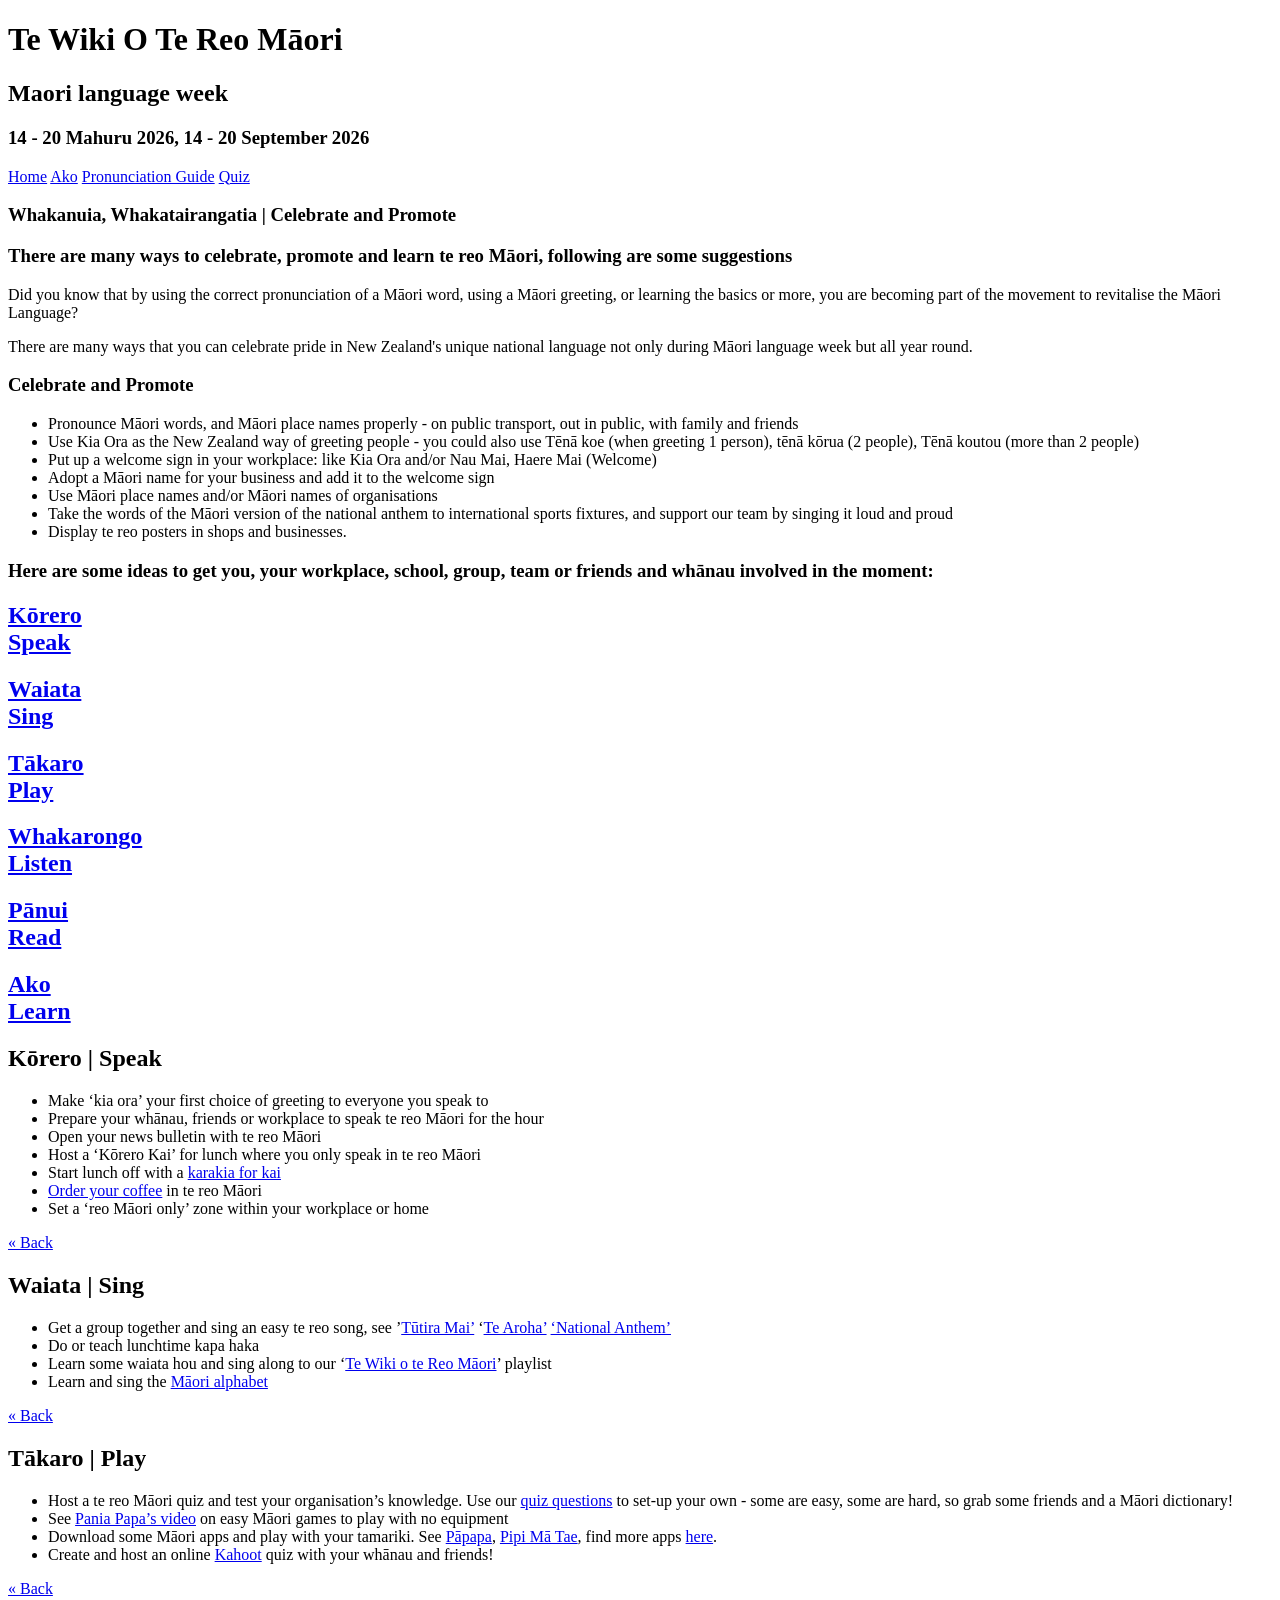
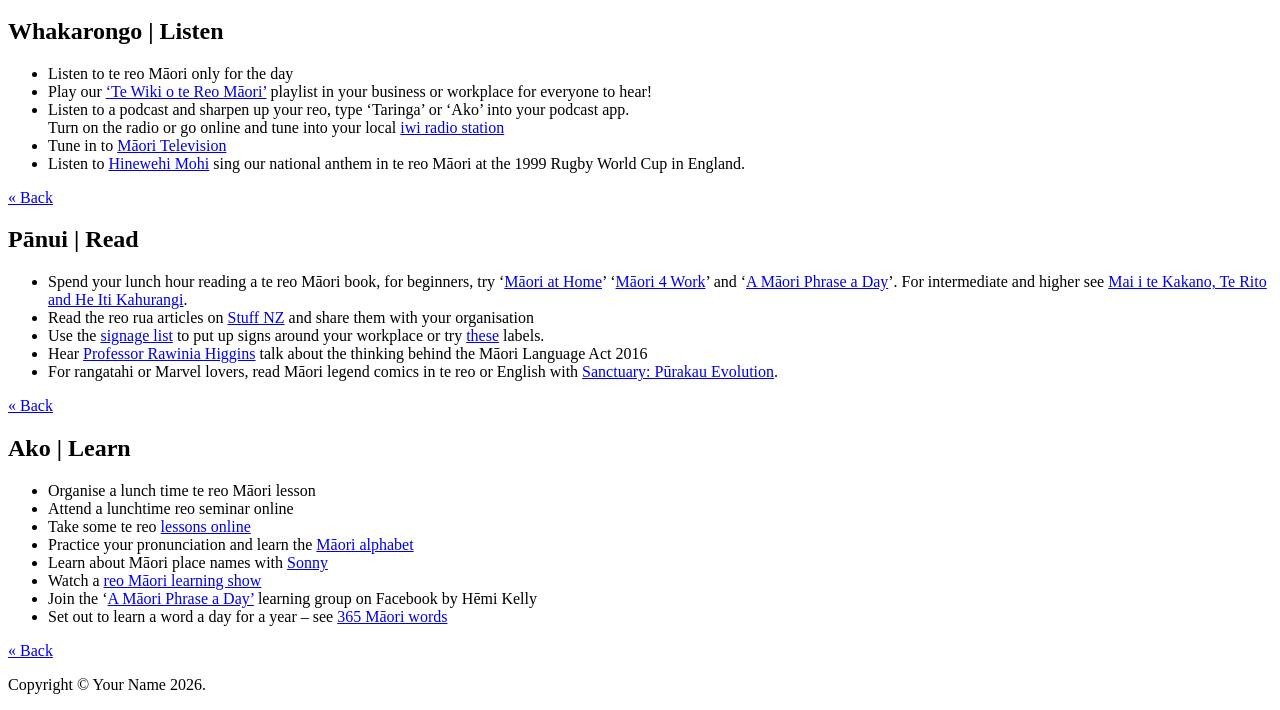
==== ako.html @ 4efed884 "Initial commit" ====
<!DOCTYPE html>
<html lang="mi"> <!-- Māori language. -->
    
    <!-- *****************************
         Author: Your name
         Creation date: 2 August 2026
         ***************************** 
    -->
    
<head>
    <title>Te Wiki O Te Reo Māori</title>
    <meta charset="UTF-8">
    <meta name="viewport" content="width=device-width, initial-scale=1">
    
    <link href="stylesheet.css" rel="stylesheet">
</head>   
    
<body>

    <header>
        <div>
            <h1>Te Wiki O Te Reo Māori</h1>
            <h2>Maori language week</h2>
            <h3>14 - 20 Mahuru 2026, 14 - 20 September 2026</h3>
        </div>

        <nav> <!-- Navigation menu -->
            <a href="index.html">Home</a>
            <a href="ako.html">Ako</a>
            <a href="pronunciation-guide.html">Pronunciation Guide</a>
            <a href="quiz.html">Quiz</a>
        </nav>
    </header>
    
<main>
    <section class="celebrate">
        <article>
            <h1>Whakanuia, Whakatairangatia | Celebrate and Promote</h1>

            <h3>There are many ways to celebrate, promote and learn te reo M&amacr;ori, following are some suggestions</h3>

            <p>Did you know that by using the correct pronunciation of a M&amacr;ori word, using a M&amacr;ori greeting, or learning the basics or more, you are becoming part of the movement to revitalise the M&amacr;ori Language?</p>

            <p>There are many ways that you can celebrate pride in New Zealand's unique national language not only during Māori language week but all year round.</p>

            <h1>Celebrate and Promote</h1>
            
            <ul class="intro-list">
                <li>Pronounce M&amacr;ori words, and M&amacr;ori place names properly - on public transport, out in public, with family and friends</li>
                <li>Use Kia Ora as the New Zealand way of greeting people - you could also use Tēnā koe (when greeting 1 person), tēnā kōrua (2 people), Tēnā koutou (more than 2 people)</li>
                <li>Put up a welcome sign in your workplace: like Kia Ora and/or Nau Mai, Haere Mai (Welcome)</li>
                <li>Adopt a M&amacr;ori name for your business and add it to the welcome sign</li> 
                <li>Use M&amacr;ori place names and/or M&amacr;ori names of organisations</li>
                <li>Take the words of the Māori version of the national anthem to international sports fixtures, and support our team by singing it loud and proud</li>
                <li>Display te reo posters in shops and businesses.</li>
            </ul>
        </article>
        
        <article>
            <h3 class="ideas">
              Here are some ideas to get you, your workplace, school, group, team or friends and whānau involved in the moment:</h3>

            <div class="ideas-grid">

                    <a href="#kōrero" class="tahi">
                        <h2>
                            Kōrero
                            <br />
                            Speak
                        </h2>
                    </a>

                    <a href="#waiata" class="rua">
                        <h2>
                            Waiata
                            <br />
                            Sing
                        </h2>
                    </a>

                    <a href="#tākaro" class="toru">
                        <h2>
                            Tākaro
                            <br />
                            Play
                        </h2>
                    </a>

                    <a href="#whakarongo" class="wha">
                        <h2>
                            Whakarongo
                            <br />
                            Listen
                        </h2>
                    </a>

                    <a href="#pānui" class="rima">
                        <h2>
                            Pānui
                            <br />
                            Read
                        </h2>
                    </a>
                    
                    <a href="#ako" class="ono">
                        <h2>
                            Ako
                            <br />
                            Learn
                        </h2>
                    </a>

            </div>
        </article>
        
        <article>

            <div class="ideas-block">
                <h2 id="kōrero">Kōrero | Speak</h2>
                <ul>
                    <li>Make ‘kia ora’ your first choice of greeting to everyone you speak to</li>
                    <li>Prepare your whānau, friends or workplace to speak te reo Māori for the hour</li>
                    <li>Open your news bulletin with te reo Māori</li>
                    <li>Host a ‘Kōrero Kai’ for lunch where you only speak in te reo Māori</li>
                    <li>Start lunch off with a <a rel="noopener" href="https://www.youtube.com/playlist?list=PL6B9BBC669E894E3D" target="_blank">karakia for kai</a>
                    </li>
                    <li>
                    <a rel="noopener" href="https://tetaurawhiri.govt.nz/rauemi-a-ipurangi/rauemi/kawhe/" target="_blank">Order your coffee</a> in te reo Māori</li>
                    <li>Set a ‘reo Māori only’ zone within your workplace or home</li>
                </ul>
                <a class="backlink" href="#ideas-start">&laquo; Back</a>
            </div>

            <div class="ideas-block">
                <h2 id="waiata">Waiata | Sing</h2>
                <ul>
                    <li>Get a group together and sing an easy te reo song, see ’<a rel="noopener" href="https://www.youtube.com/watch?v=fLq9xGxFGnQ" target="_blank">Tūtira Mai’</a> ‘<a rel="noopener" href="https://www.youtube.com/watch?v=uefJdSCkzPo" target="_blank">Te Aroha’</a> <a rel="noopener" href="https://www.youtube.com/watch?v=Z2ToGR1Sb98" target="_blank">‘National Anthem’</a>
                    </li>
                    <li>Do or teach lunchtime kapa haka</li>
                    <li>Learn some waiata hou and sing along to our ‘<a rel="noopener" href="https://open.spotify.com/playlist/5REACIoyxsgA07zGPTgxjd?si=OZTH36T9Quy_OtfSgTCrug" target="_blank">Te Wiki o te Reo Māori</a>’ playlist</li>
                    <li>Learn and sing the <a rel="noopener" href="https://purarangi.twoa.ac.nz/?fbclid=IwAR1LZ9u-KusBwdNvhUJF0g0aBV4DSne_AJ0-f-W0A2v3BgWDWhrOSQ52Q88" target="_blank">Māori alphabet</a>
                    </li>
                </ul>
                <a class="backlink" href="#ideas-start">&laquo; Back</a>
            </div>

            <div class="ideas-block">
                <h2 id="tākaro">Tākaro | Play</h2>
                <ul>
                    <li>Host a te reo Māori quiz and test your organisation’s knowledge. Use our <a rel="noopener" href="https://d3n8a8pro7vhmx.cloudfront.net/tetaurawhiri/pages/43/attachments/original/1598936890/Nau-mai-ki-te-Wiki-o-te-Reo-Maori-Uiui-Whakangahau.docx?1598936890" target="_blank">quiz questions</a> to set-up your own - some are easy, some are hard, so grab some friends and a Māori dictionary!</li>
                    <li>See <a rel="noopener" href="https://www.facebook.com/watch/live/?v=2657481541041820&amp;ref=search" target="_blank">Pania Papa’s video</a> on easy Māori games to play with no equipment</li>
                    <li>Download some Māori apps and play with your tamariki. See <a rel="noopener" href="https://play.google.com/store/apps/dev?id=6872636093325420402&amp;hl=en" target="_blank">Pāpapa</a>, <a rel="noopener" href="https://apps.apple.com/nz/app/tae-colours/id1194827736" target="_blank">Pipi Mā Tae</a>, find more apps <a rel="noopener" href="https://subjectguides.ara.ac.nz/maorilanguage/apps" target="_blank">here</a>.</li>
                    <li>Create and host an online <a rel="noopener" href="https://kahoot.com" target="_blank">Kahoot</a> quiz with your whānau and friends!</li>
                </ul>
                <a class="backlink" href="#ideas-start">&laquo; Back</a>
            </div>

            <div class="ideas-block">
                <h2 id="whakarongo">Whakarongo | Listen</h2>
                <ul>
                    <li>Listen to te reo Māori only for the day</li>
                    <li>Play our <a rel="noopener" href="https://open.spotify.com/playlist/5REACIoyxsgA07zGPTgxjd?si=OZTH36T9Quy_OtfSgTCrug" target="_blank">‘Te Wiki o te Reo Māori’</a> playlist in your business or workplace for everyone to hear!</li>
                    <li>Listen to a podcast and sharpen up your reo, type ‘Taringa’ or ‘Ako’ into your podcast app.<br>Turn on the radio or go online and tune into your local <a rel="noopener" href="http://www.irirangi.net/iwi-stations.aspx" target="_blank">iwi radio station</a>
                    </li>
                    <li>Tune in to <a rel="noopener" href="https://www.maoritelevision.com/" target="_blank">Māori Television</a>
                    </li>
                    <li>Listen to <a rel="noopener" href="https://www.youtube.com/watch?v=3Wt7WGkhsDs" target="_blank">Hinewehi Mohi</a> sing our national anthem in te reo Māori at the 1999 Rugby World Cup in England.</li>
                </ul>
                <a class="backlink" href="#ideas-start">&laquo; Back</a>
            </div>

            <div class="ideas-block">
                <h2 id="pānui">Pānui | Read</h2>
                <ul>
                    <li>Spend your lunch hour reading a te reo Māori book, for beginners, try ‘<a rel="noopener" href="https://www.penguin.co.nz/books/maori-at-home-9780143771470" target="_blank">Māori at Home</a>’ ‘<a rel="noopener" href="https://www.penguin.co.nz/books/maori-at-work-9780143773344" target="_blank">Māori 4 Work</a>’ and ‘<a rel="noopener" href="https://www.penguin.co.nz/books/maori-at-work-9780143773344" target="_blank">A Māori Phrase a Day</a>’. For intermediate and higher see <a rel="noopener" href="https://www.wananga.com/books.html" target="_blank">Mai i te Kakano, Te Rito and He Iti Kahurangi</a>.</li>
                    <li>Read the reo rua articles on <a rel="noopener" href="https://www.stuff.co.nz/pou-tiaki" target="_blank">Stuff NZ</a> and share them with your organisation</li>
                    <li>Use the <a rel="noopener" href="https://www.tetaurawhiri.govt.nz/ako/bilingual-signage/" target="_blank">signage list</a> to put up signs around your workplace or try <a rel="noopener" href="https://tetaurawhiri.govt.nz/rauemi-a-ipurangi/rauemi/everyday-labels/" target="_blank">these</a> labels.</li>
                    <li>Hear <a rel="noopener" href="https://www.victoria.ac.nz/capital-thinking/te-reo" target="_blank">Professor Rawinia Higgins</a> talk about the thinking behind the Māori Language Act 2016</li>
                    <li>For rangatahi or Marvel lovers, read Māori legend comics in te reo or English with <a rel="noopener" href="https://www.sanctuary.maori.nz/bundles/te-reo-maori" target="_blank">Sanctuary: Pūrakau Evolution</a>.</li>
                </ul>
                <a class="backlink" href="#ideas-start">&laquo; Back</a>
            </div>

            <div class="ideas-block">
                <h2 id="ako">Ako | Learn</h2>
                <ul>
                    <li>Organise a lunch time te reo Māori lesson</li>
                    <li>Attend a lunchtime reo seminar online</li>
                    <li>Take some te reo <a rel="noopener" href="http://www.tokureo.maori.nz/index.cfm/1,188,0,43,html/Series1" target="_blank">lessons online</a>
                    </li>
                    <li>Practice your pronunciation and learn the <a rel="noopener" href="https://purarangi.twoa.ac.nz/?fbclid=IwAR1LZ9u-KusBwdNvhUJF0g0aBV4DSne_AJ0-f-W0A2v3BgWDWhrOSQ52Q88" target="_blank">Māori alphabet</a>
                    </li>
                    <li>Learn about Māori place names with <a rel="noopener" href="https://vm.tiktok.com/JjCmU3F/" target="_blank">Sonny</a>
                    </li>
                    <li>Watch a <a rel="noopener" href="http://www.tokureo.maori.nz" target="_blank">reo Māori learning show</a>
                    </li>
                    <li>Join the ‘<a rel="noopener" href="https://www.facebook.com/groups/263436354660573" target="_blank">A Māori Phrase a Day’</a> learning group on Facebook by Hēmi Kelly</li>
                    <li>Set out to learn a word a day for a year – see <a rel="noopener" href="https://nzhistory.govt.nz/culture/maori-language-week/365-maori-words" target="_blank">365 Māori words</a>
                    </li>
                </ul>
                <a class="backlink" href="#ideas-start">&laquo; Back</a>
            </div>

        </article>
        
    </section>
</main>

<footer>
    <p>Copyright &copy; Your Name 2026.</p>
</footer>
     
</body>
</html>
---- stylesheet.css ----
/*
    Author: Your name
    Creation date: 17 August 2026
*/
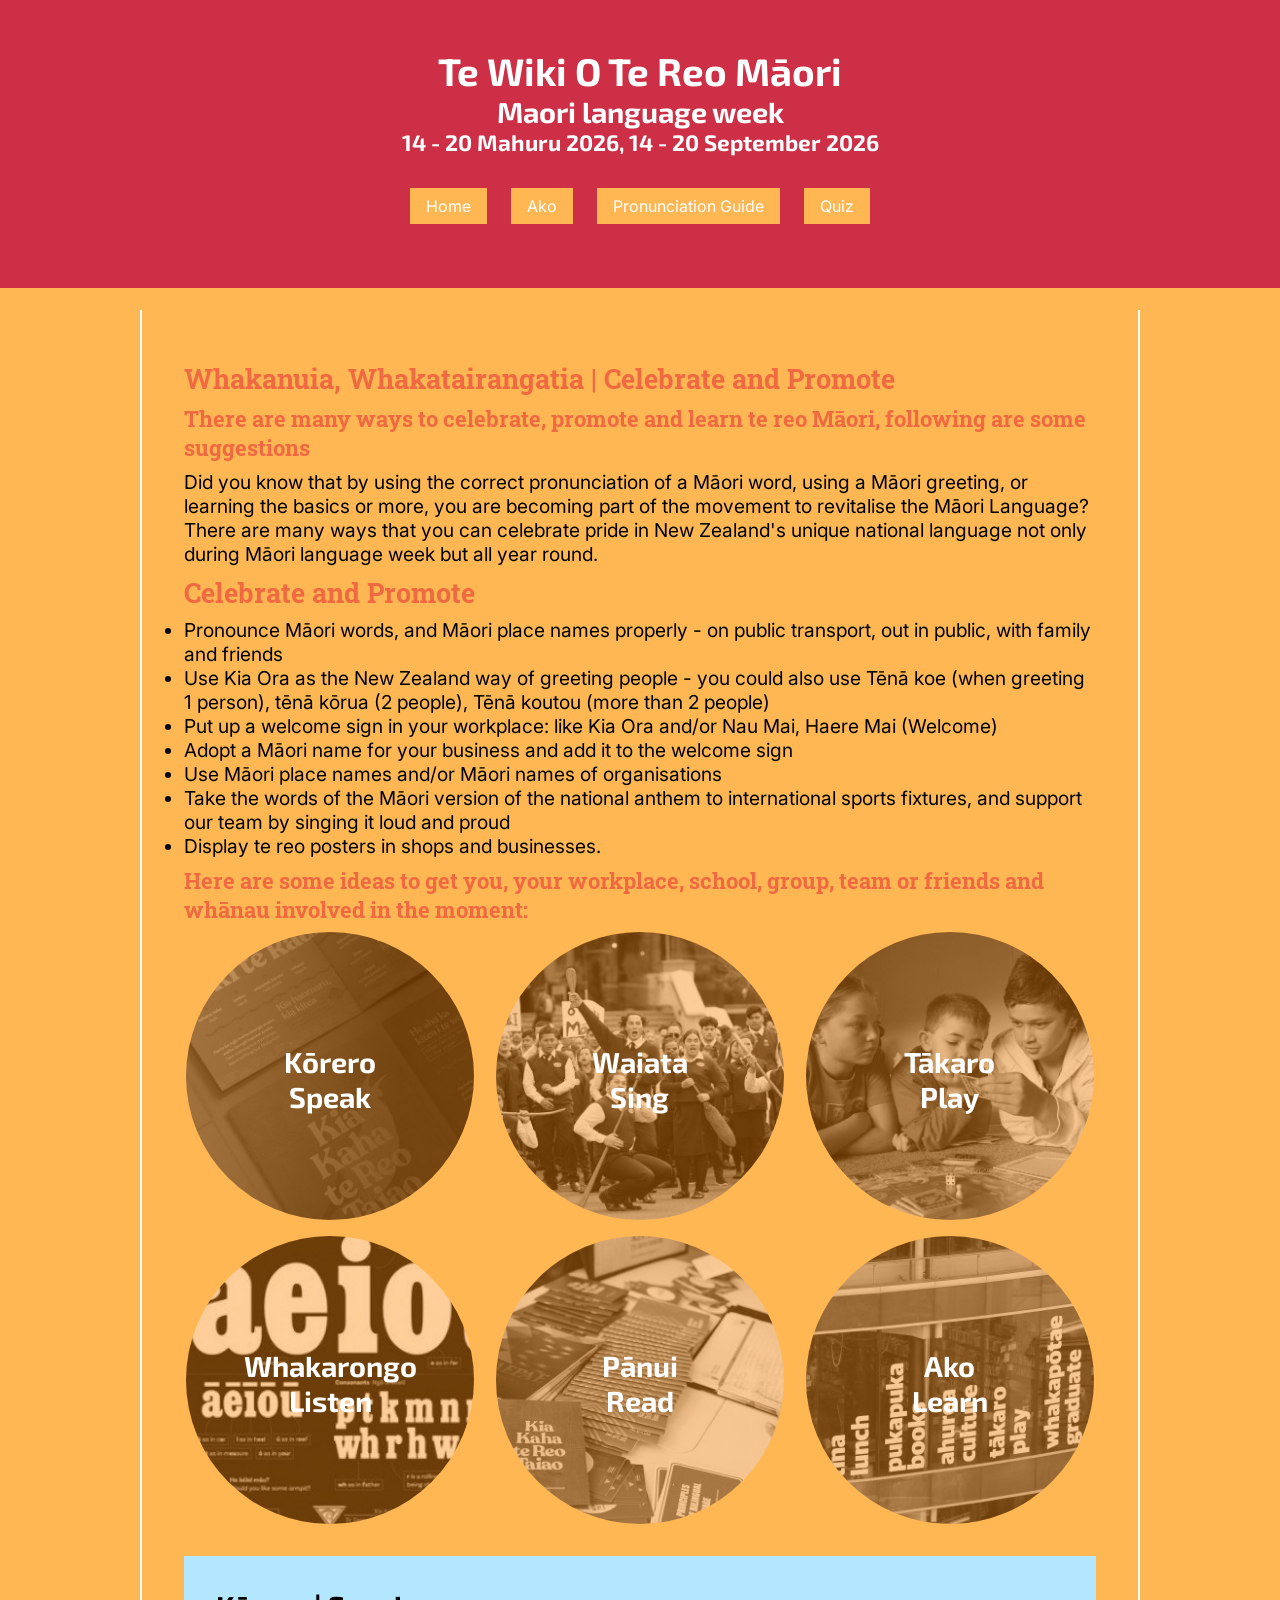
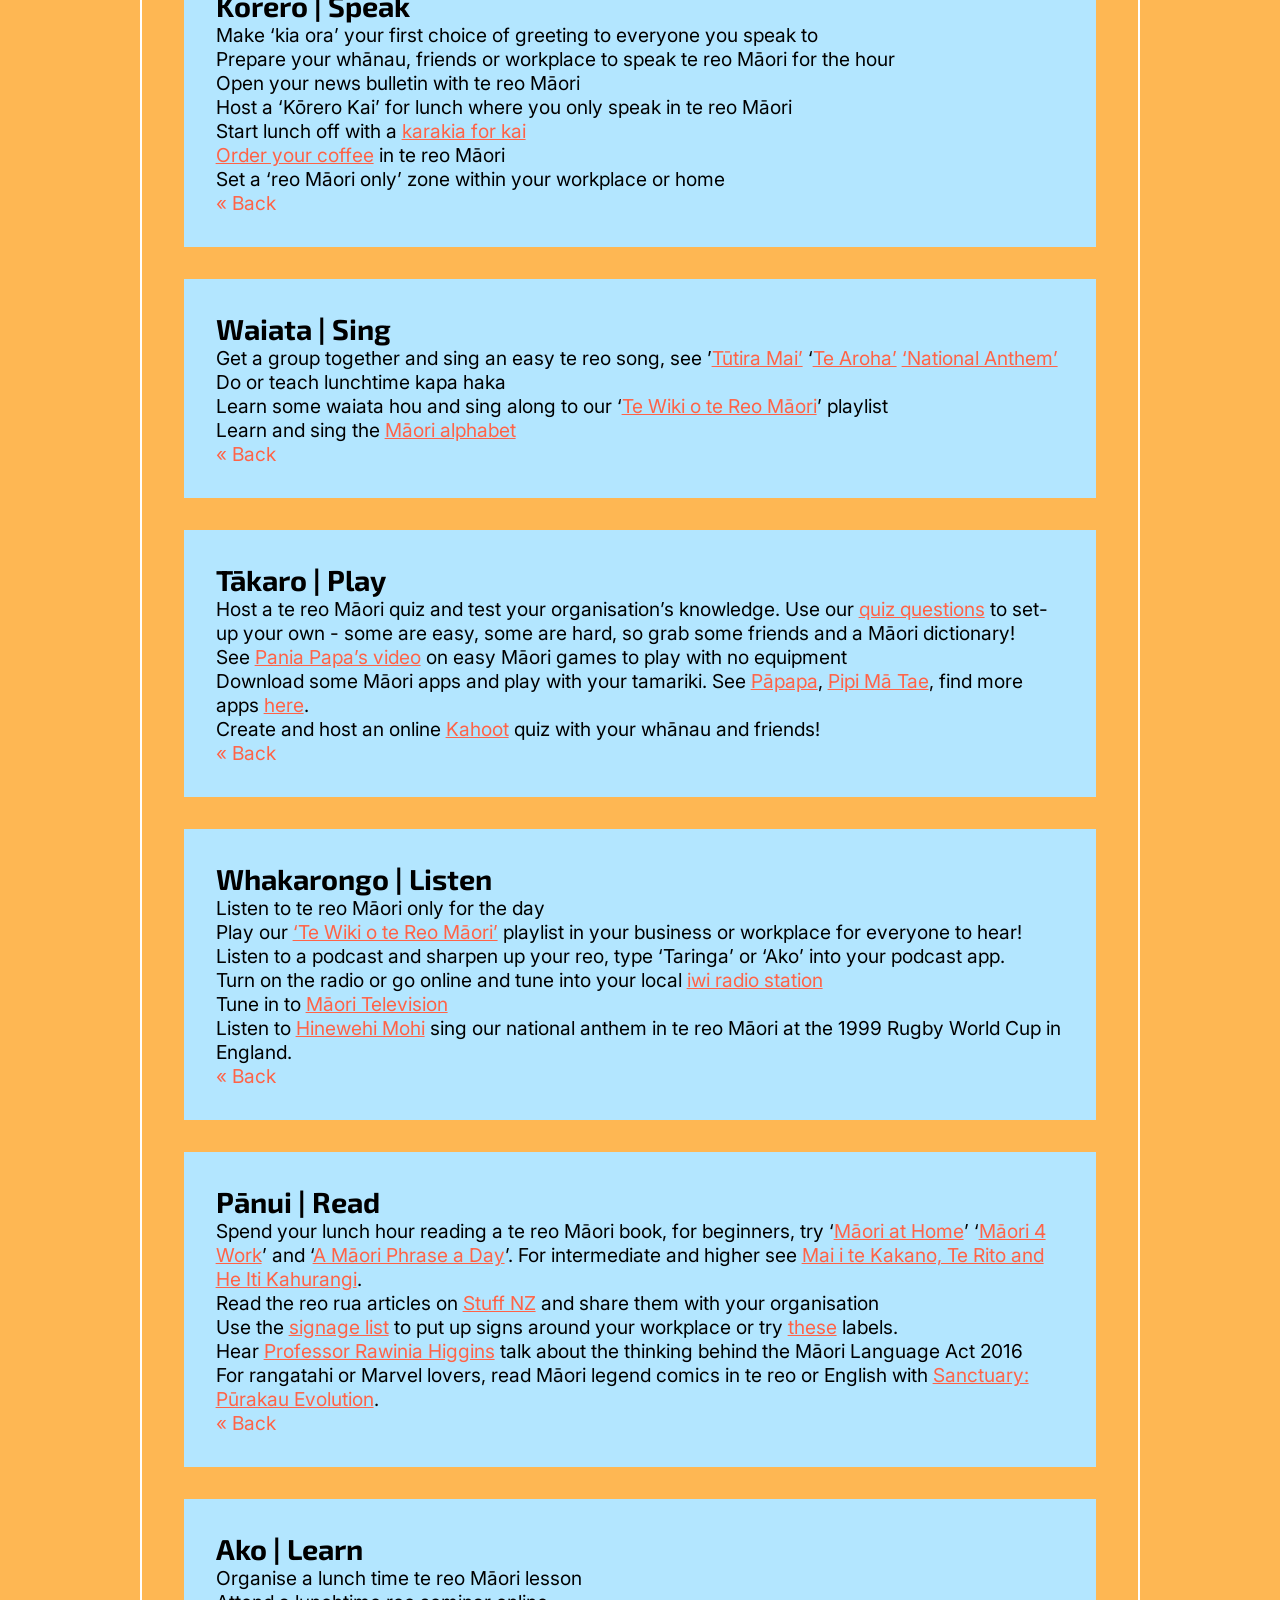
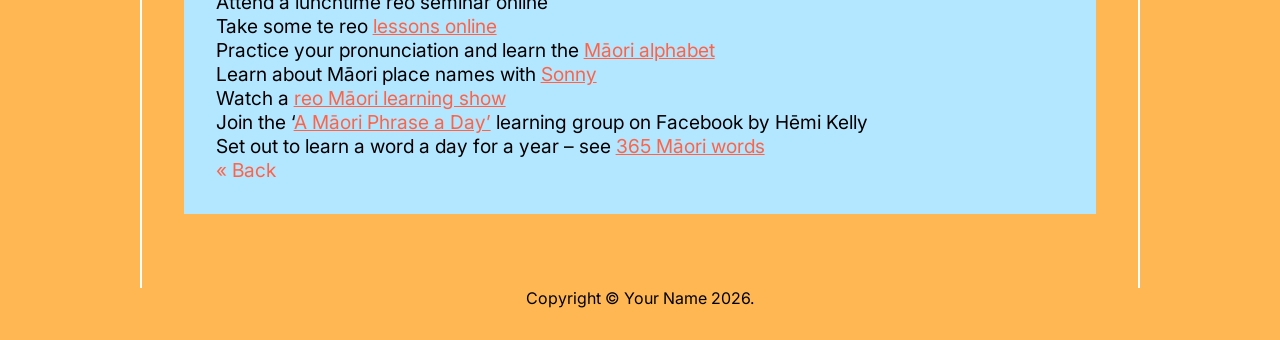
==== commit 2dd0b757: "Updated the CSS" ====
--- a/ako.html
+++ b/ako.html
@@ -2,8 +2,8 @@
 <html lang="mi"> <!-- Māori language. -->
     
     <!-- *****************************
-         Author: Your name
-         Creation date: 2 August 2026
+         Author: Georgia Lorenzen
+         Creation date: 19 August 2026
          ***************************** 
     -->
     
@@ -11,6 +11,10 @@
     <title>Te Wiki O Te Reo Māori</title>
     <meta charset="UTF-8">
     <meta name="viewport" content="width=device-width, initial-scale=1">
+    
+<link rel="preconnect" href="https://fonts.googleapis.com">
+<link rel="preconnect" href="https://fonts.gstatic.com" crossorigin>
+<link href="https://fonts.googleapis.com/css2?family=Exo+2:ital,wght@0,100..900;1,100..900&family=Inter:ital,opsz,wght@0,14..32,100..900;1,14..32,100..900&family=Roboto+Slab:wght@100..900&display=swap" rel="stylesheet">
     
     <link href="stylesheet.css" rel="stylesheet">
 </head>   
--- a/stylesheet.css
+++ b/stylesheet.css
@@ -1,4 +1,180 @@
 /*
-    Author: Your name
-    Creation date: 17 August 2026
-*/+    Author: Georgia Lorenzen
+    Creation date: 19 August 2026
+*/
+
+* {
+    margin: 0;
+    padding: 0;
+    box-sizing: border-box;
+}
+
+/* ===== Typography ========= */
+
+body {
+    font-family: "Inter", sans-serif;
+    font-size: 1.2rem;
+    background-color: #feb753;
+}
+
+h1, h2, h3 {
+    font-family: "Exo 2", sans-serif;
+}
+
+/* ===== Page Layout ========= */
+
+header {
+    background-color: #cd3046;
+    text-align: center;
+    padding: 3rem 0;
+    color: #fff;
+    margin-bottom: 1.4rem;
+}
+
+main {
+    max-width: 1000px;
+    margin: 0 auto;
+    padding: 2.6rem;
+    border-left: solid 2px #fff;
+    border-right: solid 2px #fff;
+}
+
+footer {
+    font-size: 1rem;
+    text-align: center;
+    margin-bottom: 2rem;
+}
+
+/* ===== Navigation ========= */
+
+nav {
+    margin: 2rem 0 1rem 0;
+    display: flex;
+    justify-content: center;
+    gap: 1.5rem;
+}
+
+nav a {
+    color: #fff;
+    font-size: 1rem;
+    text-decoration: none;
+    background-color: #feb753;
+    padding: .5rem 1rem .5rem 1rem;
+}
+
+nav a:hover {
+    text-decoration: underline;
+    background-color: #049021;
+}
+
+/* ===== Main Content Area ========= */
+
+main img {
+    width: 100%;
+}
+
+.goals {
+    margin-bottom: 2.4rem;
+}
+
+.goals-list {
+    margin-left: 3rem;
+    margin-bottom: 0.5rem;
+}
+
+/* ===== Ako Page ========= */
+
+.celebrate h1, .celebrate h3 {
+    font-family: "Roboto Slab", serif;
+}
+
+.celebrate h1 {
+    font-size: 1.7rem;
+    margin: 0.5rem 0;
+    color: #f06941;
+}
+
+.celebrate h3 {
+    font-size: 1.4rem;
+    margin: 0.5rem 0;
+    color: #f06941;
+}
+
+.ideas-grid {
+display: grid;
+   grid-template-columns: repeat(auto-fit, minmax(18rem, 1fr));
+   gap: 1rem;
+   align-items: center;
+   max-width: 1000px;
+}
+
+.ideas-grid a {
+    color:#fff;
+    text-decoration: none;
+    padding-top: 7rem;
+    width: 18rem;
+    height: 18rem;
+    text-align: center;
+    place-self:center;
+    border-radius: 50%;
+}
+
+.ideas-grid a:hover {
+    text-decoration: underline;
+    opacity: 0.8;
+    color:beige;
+}
+
+.tahi {
+    background: url(images/bg-rauemi.jpg) no-repeat center center;
+    background-size: cover;
+}
+
+.rua {
+    background: url(images/haka.jpg) no-repeat center center;
+    background-size: cover;
+}
+
+.toru {
+    background: url(images/Card-game-tamariki.jpg) no-repeat center center;
+    background-size: cover;
+}
+
+.wha {
+    background: url(images/pronunciation-guide.jpg) no-repeat center center;
+    background-size: cover;
+}
+
+.rima {
+    background: url(images/Sign-ups.jpg) no-repeat center center;
+    background-size: cover;
+}
+
+.ono {
+    background: url(images/Te-Wiki.jpeg) no-repeat center center;
+    background-size: cover;
+}
+
+/* ===== ideas List ========= */
+
+.ideas-block {
+    background-color: #b3e6ff;
+    padding: 2rem;
+    margin: 2rem 0;
+}
+
+.ideas-block ul {
+    list-style-type: none;
+}
+
+.ideas-block a {
+    color: tomato;
+}
+
+.ideas-block a:hover {
+    color:#cd3046
+}
+
+.backlink {
+    text-decoration: none;
+}
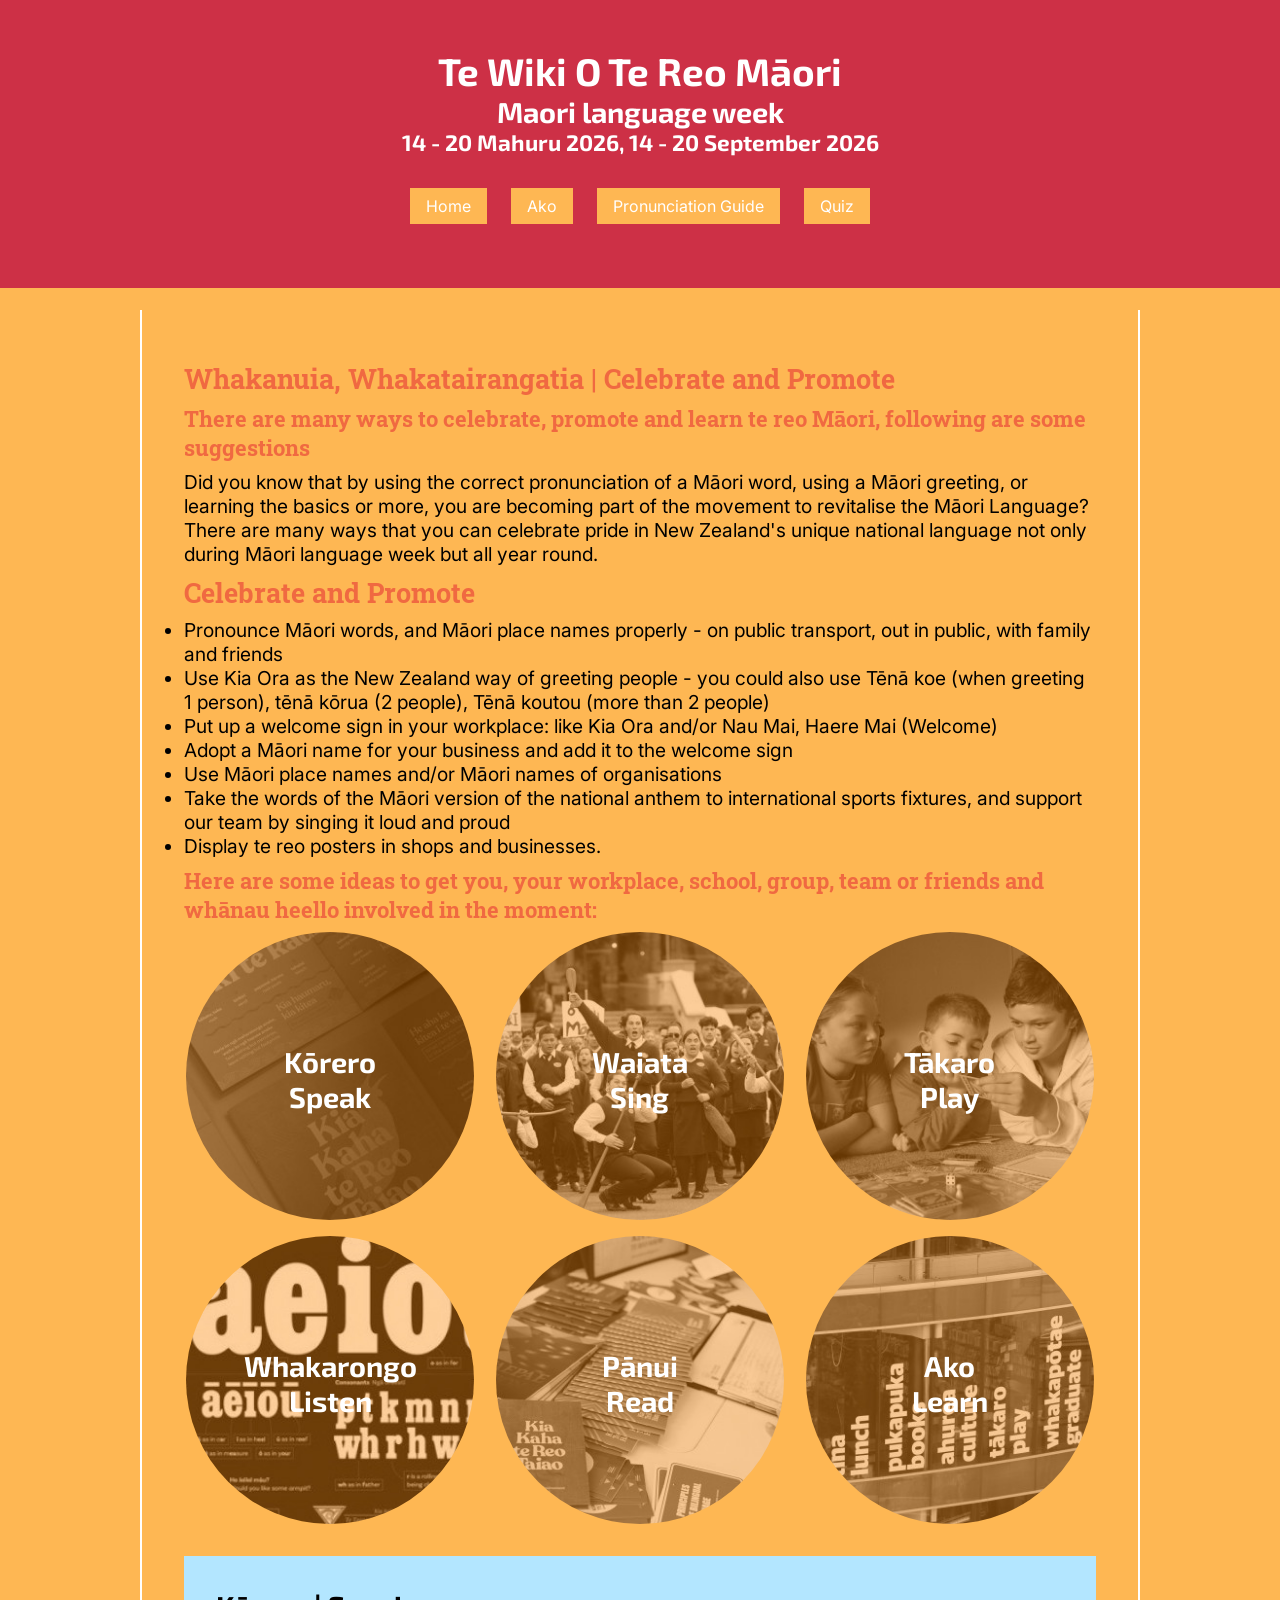
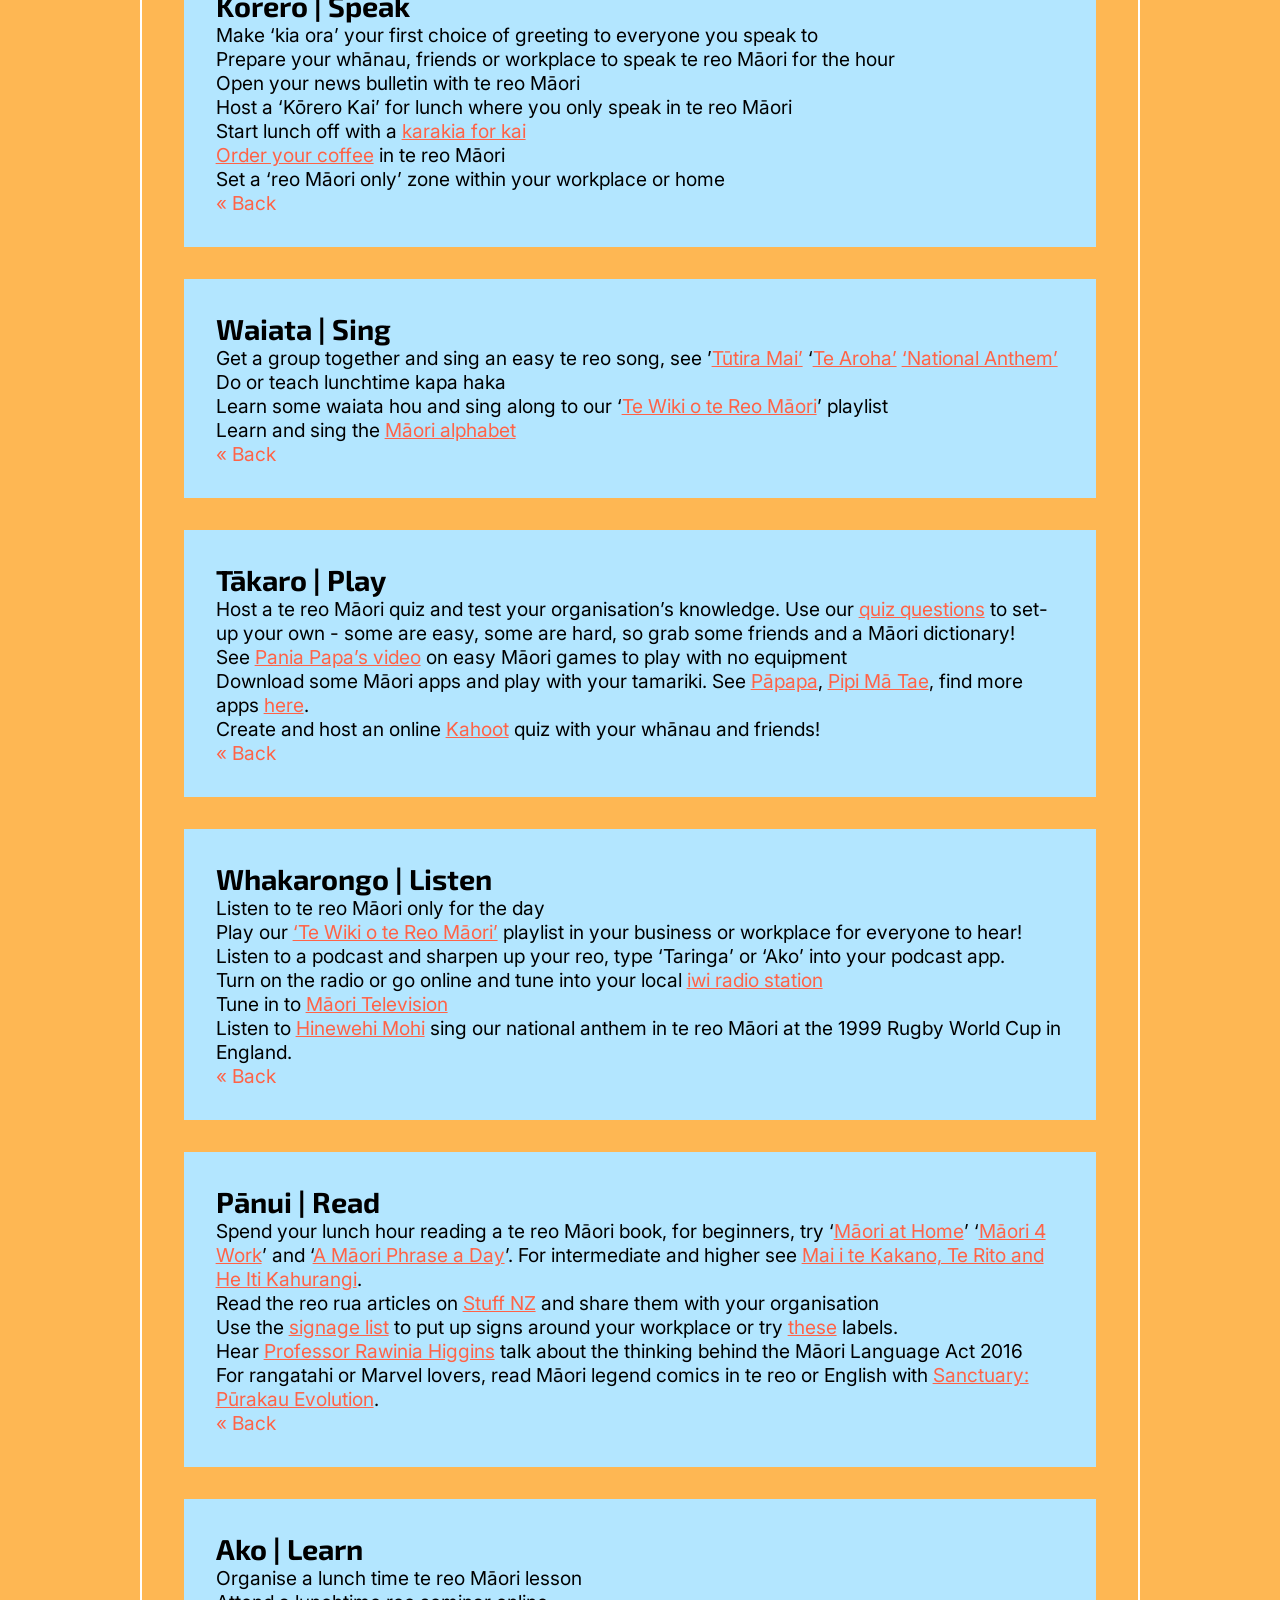
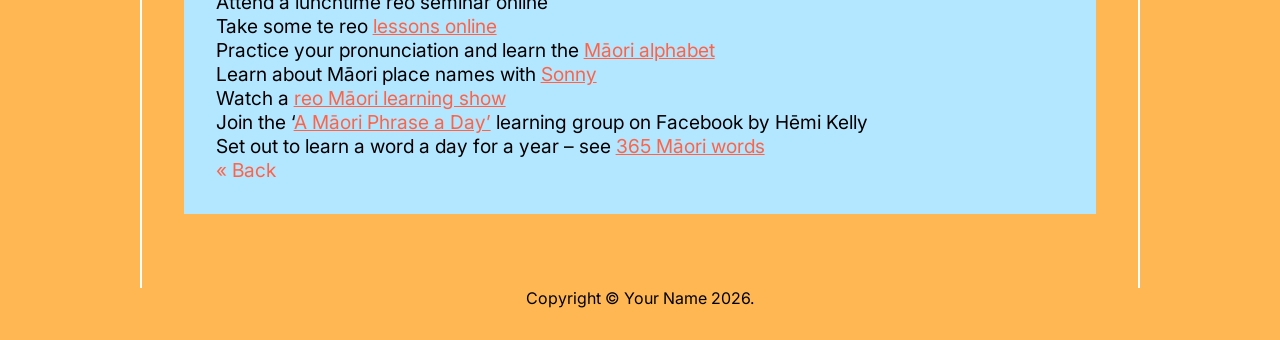
==== commit 90eb6907: "Updated the CSS" ====
--- a/ako.html
+++ b/ako.html
@@ -62,7 +62,7 @@
         
         <article>
             <h3 class="ideas">
-              Here are some ideas to get you, your workplace, school, group, team or friends and whānau involved in the moment:</h3>
+              Here are some ideas to get you, your workplace, school, group, team or friends and whānau heello involved in the moment:</h3>
 
             <div class="ideas-grid">
 
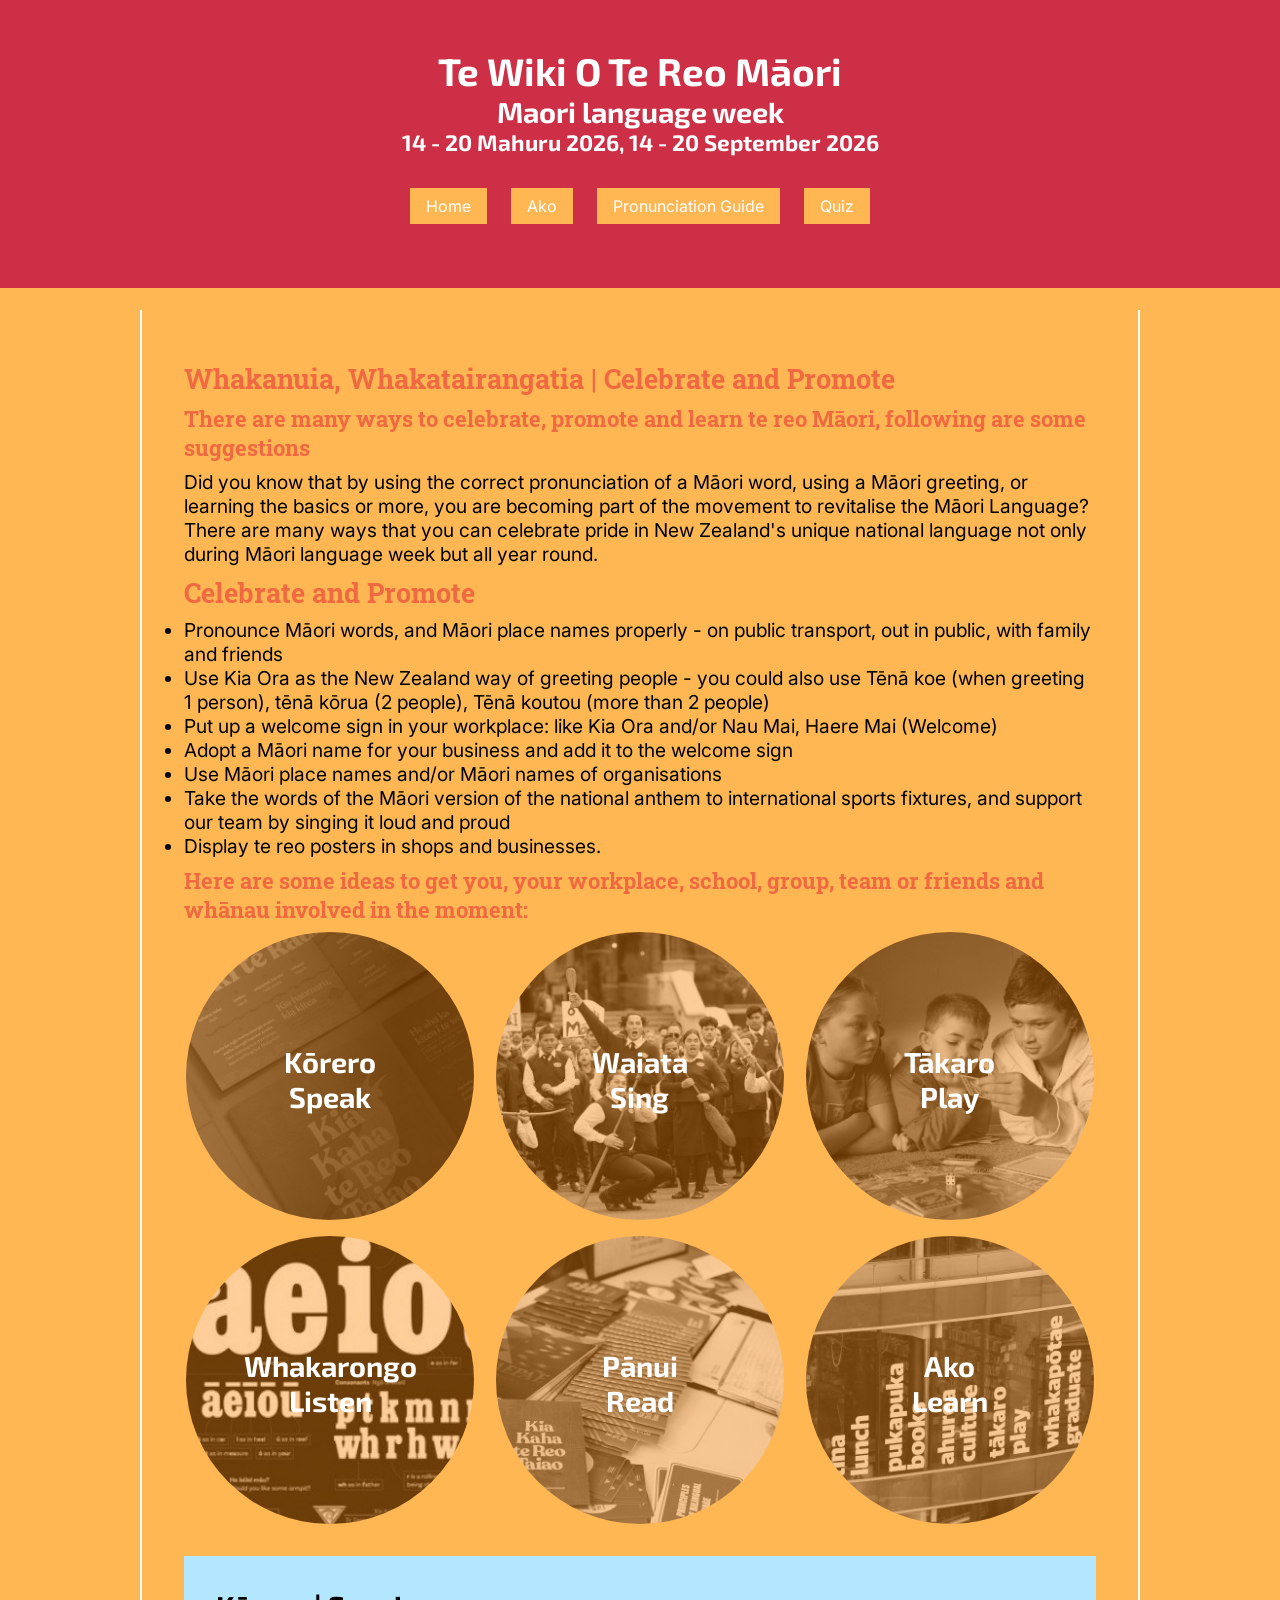
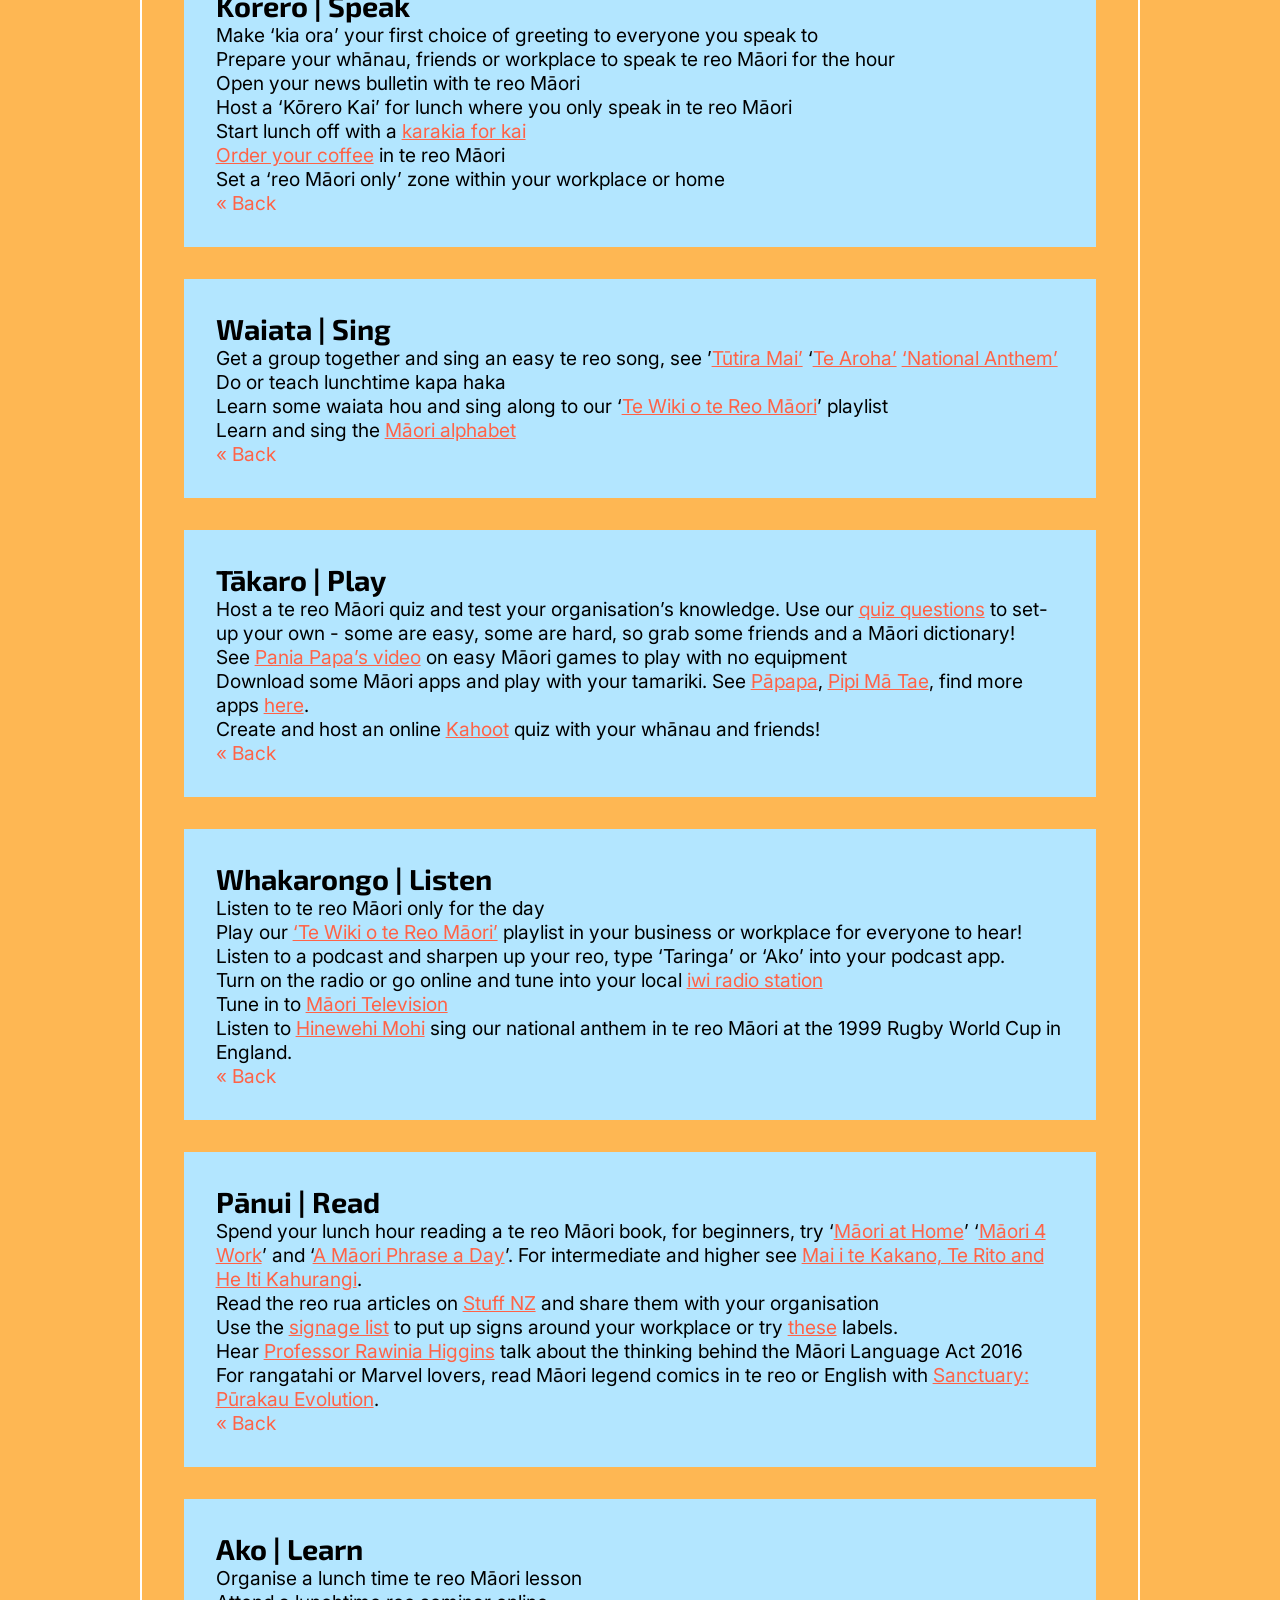
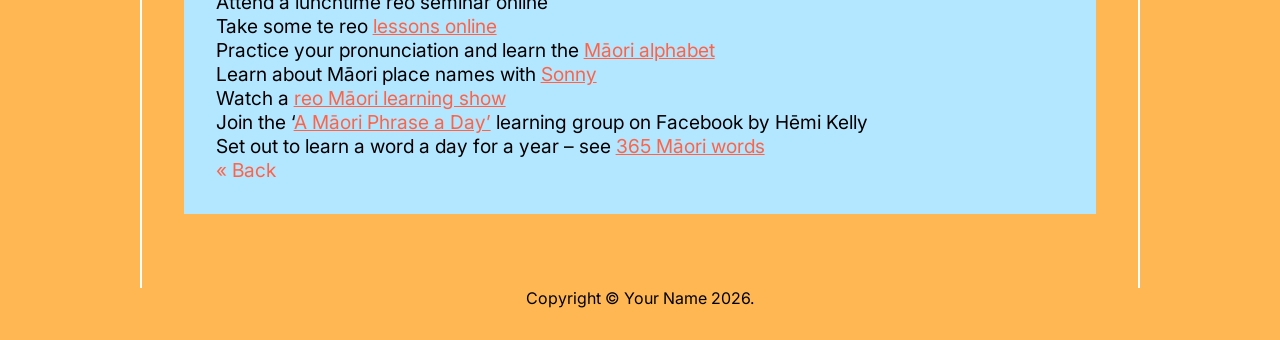
==== commit 4f340e32: "Updated the CSS" ====
--- a/ako.html
+++ b/ako.html
@@ -62,7 +62,7 @@
         
         <article>
             <h3 class="ideas">
-              Here are some ideas to get you, your workplace, school, group, team or friends and whānau heello involved in the moment:</h3>
+              Here are some ideas to get you, your workplace, school, group, team or friends and whānau involved in the moment:</h3>
 
             <div class="ideas-grid">
 
